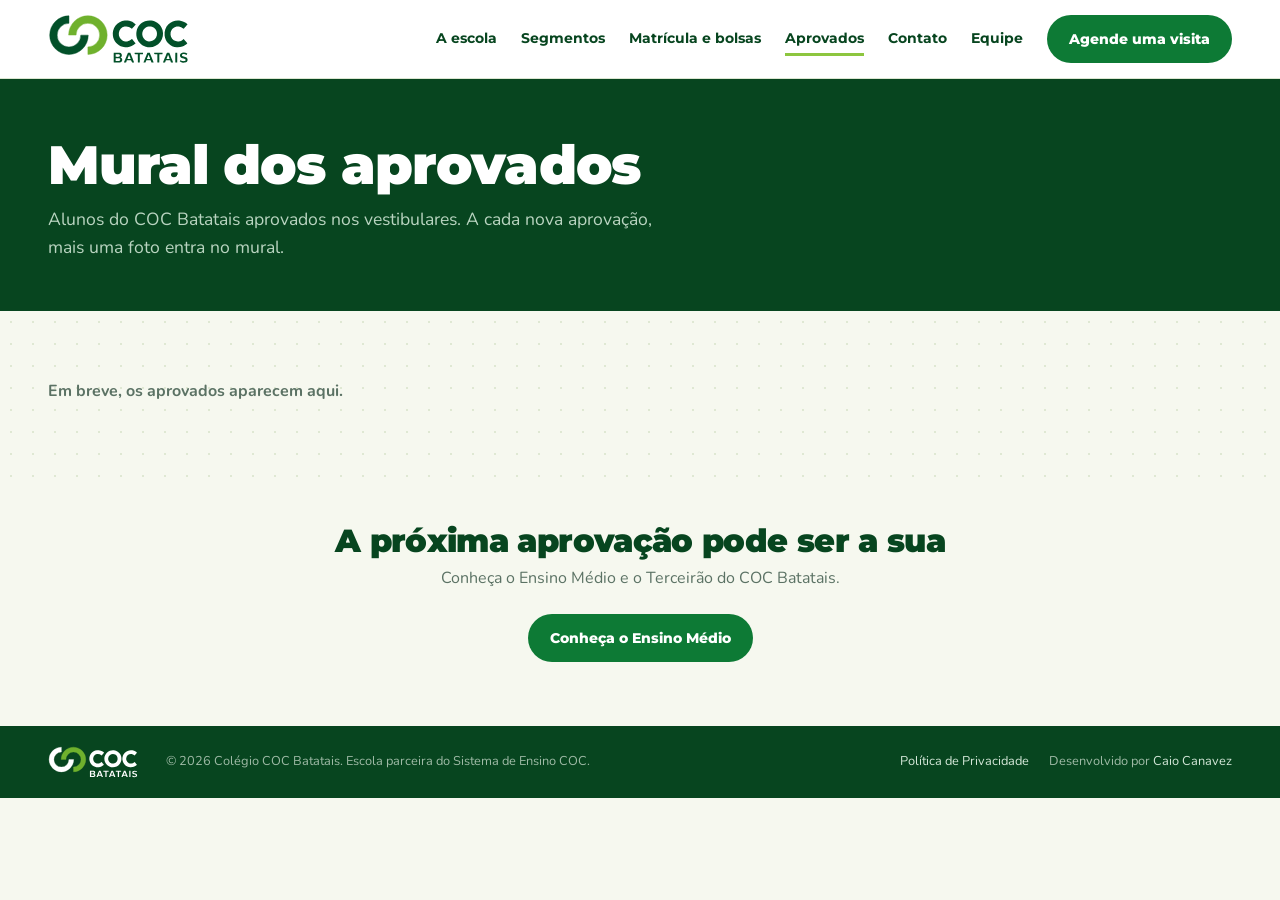
==== aprovados.html @ 55852835 "Cria o mural dos aprovados com painel de cadastro - aprovados.html: página do mural, com esteira inf" ====
<!doctype html>
<html lang="pt-BR">
<head>
  <meta charset="utf-8">
  <meta name="viewport" content="width=device-width,initial-scale=1">
  <title>Mural dos aprovados | Colégio COC Batatais</title>
  <meta name="description" content="Alunos do Colégio COC Batatais aprovados nos vestibulares: nome, curso e faculdade de cada aprovação.">
  <meta name="theme-color" content="#07451f">
  <!-- VERSÃO DE TESTE: remover a linha abaixo quando o site for para a hospedagem definitiva -->
  <meta name="robots" content="noindex, nofollow">
  <meta property="og:title" content="Mural dos aprovados | Colégio COC Batatais">
  <meta property="og:description" content="Alunos do COC Batatais aprovados nos vestibulares.">
  <meta property="og:type" content="website">
  <meta property="og:locale" content="pt_BR">
  <meta property="og:image" content="assets/og-image.jpg">
  <link rel="icon" type="image/svg+xml" href="assets/logo/simbolo-coc.svg">
  <link rel="preconnect" href="https://fonts.googleapis.com">
  <link rel="preconnect" href="https://fonts.gstatic.com" crossorigin>
  <link href="https://fonts.googleapis.com/css2?family=Caveat+Brush&family=Montserrat:wght@700;800;900&family=Nunito:wght@400;600;700;800&display=swap" rel="stylesheet">
  <link rel="stylesheet" href="assets/mural.css">
  <style>
    :root{--ink:#06331a;--deep:#07451f;--green:#0d7a35;--lime:#8dc63f;--neon:#c2f24b;--mint:#eaf5dc;--cream:#f6f8ef;--white:#fff;--muted:#5b7264;--line:#dbe6d1;--r:8px;--ease:cubic-bezier(.2,.7,.2,1)}
    *{box-sizing:border-box}html{scroll-behavior:smooth;scroll-padding-top:140px}body{margin:0;background:var(--cream);color:#1d3a2a;font:16px/1.6 Nunito,sans-serif}a{color:inherit;text-decoration:none}button{font:inherit}h1,h2,h3,p{margin-top:0}h1,h2,h3{font-family:Montserrat,sans-serif;font-weight:900;letter-spacing:-.02em;line-height:1.1;color:var(--deep)}.container{width:calc(100% - 40px);margin-inline:auto}@media(min-width:951px){.container{width:calc(100% - 96px)}}.skip{position:fixed;z-index:999;top:8px;left:8px;background:var(--neon);color:var(--ink);padding:10px 14px;border-radius:var(--r);transform:translateY(-150%)}.skip:focus{transform:none}:focus-visible{outline:3px solid var(--neon);outline-offset:3px}.sr{position:absolute;width:1px;height:1px;overflow:hidden;clip:rect(0 0 0 0);white-space:nowrap}
    .btn{display:inline-flex;align-items:center;justify-content:center;min-height:48px;padding:0 22px;border-radius:999px;font:800 14px Montserrat,sans-serif;transition:background-color .2s var(--ease)}.btn-green{background:var(--green);color:#fff}.btn-green:hover{background:var(--deep)}
    .todo{background:#fff1b8;color:#5a4300;border-radius:4px;padding:1px 6px;font-weight:700;-webkit-box-decoration-break:clone;box-decoration-break:clone}
    header{position:sticky;top:0;z-index:100;background:#fff;border-bottom:1px solid var(--line);transition:box-shadow .3s var(--ease)}header.scrolled{box-shadow:0 12px 30px -20px rgba(6,51,26,.55)}.nav{display:flex;align-items:center;justify-content:space-between;gap:24px;height:78px}.brand img{display:block;height:50px;width:auto}.navlinks{display:flex;align-items:center;gap:24px}.navlinks a:not(.btn){padding:6px 0;border-bottom:3px solid transparent;font:700 14px Montserrat,sans-serif;color:var(--deep)}.navlinks a:not(.btn):hover,.navlinks a[aria-current="page"]{border-color:var(--lime)}.menu-btn{display:none;width:48px;height:48px;border:0;border-radius:50%;background:var(--deep);color:#fff;cursor:pointer;place-items:center;align-content:center}.menu-btn span{display:block;width:20px;height:2px;border-radius:2px;background:currentColor;transition:transform .25s var(--ease)}.menu-btn span+span{margin-top:6px}
    footer{background:var(--deep);color:#9fbaa6;padding:20px 0;font-size:.8rem}.foot{display:flex;align-items:center;justify-content:space-between;gap:10px 28px;flex-wrap:wrap}footer .brand img{height:32px}.foot .copy{flex:1}.f-links{display:flex;flex-wrap:wrap;align-items:center;gap:6px 20px}.f-links a{color:#d4e7d8}.f-links a:hover{color:var(--neon)}
    @media(max-width:980px){.menu-btn{display:grid}.navlinks{position:absolute;top:100%;left:0;right:0;flex-direction:column;align-items:stretch;gap:0;padding:6px 20px 20px;background:#fff;border-bottom:1px solid var(--line);box-shadow:0 24px 40px -24px rgba(6,51,26,.5);opacity:0;visibility:hidden;transform:translateY(-6px);transition:opacity .2s var(--ease),transform .25s var(--ease),visibility 0s linear .25s}.menu-open .navlinks{opacity:1;visibility:visible;transform:none;transition:opacity .25s var(--ease),transform .3s var(--ease),visibility 0s}.navlinks a:not(.btn){padding:14px 0;border-bottom:1px solid var(--line);font-size:15px}.navlinks .btn{margin-top:14px}.menu-open .menu-btn span:first-child{transform:translateY(4px) rotate(45deg)}.menu-open .menu-btn span:last-child{transform:translateY(-4px) rotate(-45deg)}}
    .page-hero{background:var(--deep);color:#fff;padding:56px 0 50px}.page-hero h1{color:#fff;font-size:clamp(2.2rem,4.6vw,3.4rem);margin-bottom:10px}.page-hero p{margin:0;color:#b9d4c0;font-size:1.1rem;max-width:620px}.page-hero .count{display:inline-block;margin-top:18px;padding:6px 14px;border-radius:999px;background:var(--neon);color:var(--ink);font:800 14px Montserrat,sans-serif}.page-hero .count[hidden]{display:none}
    .wall-sec{padding:40px 0 30px;background:radial-gradient(circle,#dfe8d3 1px,transparent 1.5px) 0 0/22px 22px,var(--cream)}
    .wall-hint{margin:0;color:var(--muted);font-size:.9rem;font-weight:600;text-align:center}
    .cta{padding:44px 0 64px;text-align:center}.cta h2{font-size:clamp(1.5rem,2.6vw,2rem);margin-bottom:8px}.cta p{margin:0 auto 22px;color:var(--muted);max-width:560px}
    @media(max-width:620px){.container{width:calc(100% - 32px)}.nav{height:68px}.brand img{height:42px}.page-hero{padding:40px 0 36px}.foot{flex-direction:column;text-align:center}.foot .copy{flex:none}.f-links{justify-content:center}}
    @media(prefers-reduced-motion:reduce){html{scroll-behavior:auto}*{transition-duration:.01ms!important}}
    /* Transição entre páginas: o conteúdo some e o novo entra subindo de leve; o cabeçalho fica parado */
    @view-transition{navigation:auto}
    header{view-transition-name:site-header}
    ::view-transition-old(root){animation:vt-out .2s cubic-bezier(.4,0,1,1) both}
    ::view-transition-new(root){animation:vt-in .42s cubic-bezier(.2,.7,.2,1) both}
    @keyframes vt-out{to{opacity:0;transform:translateY(-10px)}}
    @keyframes vt-in{from{opacity:0;transform:translateY(18px)}}
    html.vt-fade body{animation:vt-in .42s cubic-bezier(.2,.7,.2,1) both}
    @media(prefers-reduced-motion:reduce){::view-transition-old(root),::view-transition-new(root),html.vt-fade body{animation:none}}
  </style>
</head>
<body>
  <a class="skip" href="#conteudo">Pular para o conteúdo</a>
  <header id="header"><div class="container nav"><a class="brand" href="index.html" aria-label="Colégio COC Batatais, página inicial"><img src="assets/logo/logo-coc-batatais.svg" alt="" width="1244" height="440"></a><nav class="navlinks" id="navlinks" aria-label="Navegação principal"><a href="index.html#escola">A escola</a><a href="index.html#segmentos">Segmentos</a><a href="index.html#bolsas">Matrícula e bolsas</a><a href="aprovados.html" aria-current="page">Aprovados</a><a href="index.html#contato">Contato</a><a href="colaboradores.html">Equipe</a><a class="btn btn-green" href="index.html#contato">Agende uma visita</a></nav><button class="menu-btn" aria-label="Abrir menu" aria-expanded="false" aria-controls="navlinks"><span></span><span></span></button></div></header>

  <main id="conteudo">
    <section class="page-hero"><div class="container"><h1>Mural dos aprovados</h1><p>Alunos do COC Batatais aprovados nos vestibulares. A cada nova aprovação, mais uma foto entra no mural.</p><span class="count" id="count" hidden></span></div></section>
    <section class="wall-sec" aria-label="Alunos aprovados">
      <div id="mural"></div>
      <p class="wall-hint container" id="hint" hidden>Passe o mouse ou toque no mural para pausar.</p>
    </section>
    <section class="cta container"><h2>A próxima aprovação pode ser a sua</h2><p>Conheça o Ensino Médio e o Terceirão do COC Batatais.</p><a class="btn btn-green" href="index.html#segmentos">Conheça o Ensino Médio</a></section>
  </main>

  <footer><div class="container foot"><a class="brand" href="index.html" aria-label="Colégio COC Batatais, página inicial"><img src="assets/logo/logo-coc-batatais-branco.svg" alt="" width="1244" height="440" loading="lazy" decoding="async"></a><span class="copy">© 2026 Colégio COC Batatais. Escola parceira do Sistema de Ensino COC.</span><nav class="f-links" aria-label="Rodapé"><a href="politica-de-privacidade.html">Política de Privacidade</a><span>Desenvolvido por <a href="https://www.instagram.com/canavezz/" target="_blank" rel="noopener noreferrer" aria-label="Instagram de Caio Canavez">Caio Canavez</a></span></nav></div></footer>

  <script src="assets/supabase-config.js"></script>
  <script src="assets/mural.js"></script>
  <script>
    const header=document.getElementById('header'),menuBtn=document.querySelector('.menu-btn');
    const setMenu=open=>{document.body.classList.toggle('menu-open',open);menuBtn.setAttribute('aria-expanded',open);menuBtn.setAttribute('aria-label',open?'Fechar menu':'Abrir menu')};
    menuBtn.addEventListener('click',()=>setMenu(!document.body.classList.contains('menu-open')));
    document.querySelectorAll('.navlinks a').forEach(a=>a.addEventListener('click',()=>setMenu(false)));
    addEventListener('keydown',e=>{if(e.key==='Escape')setMenu(false)});
    const onScroll=()=>header.classList.toggle('scrolled',scrollY>8);addEventListener('scroll',onScroll,{passive:true});onScroll();
    CocMural.mount(document.getElementById('mural'), {
      onEmpty: el => { el.innerHTML = '<p class="mq-empty container">Em breve, os aprovados aparecem aqui.</p>'; }
    }).then(rows => {
      if (!rows.length) return;
      const c = document.getElementById('count');
      c.textContent = rows.length === 1 ? '1 aprovação' : `${rows.length} aprovações`;
      c.hidden = false;
      document.getElementById('hint').hidden = false;
    });
  </script>
  <script>
    /* Navegadores sem transição entre páginas (ex.: Firefox): esmaece ao sair e ao entrar */
    if(!('CSSViewTransitionRule' in window)&&!matchMedia('(prefers-reduced-motion: reduce)').matches){
      document.documentElement.classList.add('vt-fade');
      document.addEventListener('click',e=>{const a=e.target.closest('a[href]');if(!a||a.target||e.defaultPrevented||e.button||e.ctrlKey||e.metaKey||e.shiftKey||e.altKey)return;const u=new URL(a.href,location.href);if(u.origin!==location.origin||u.pathname===location.pathname)return;e.preventDefault();document.body.style.transition='opacity .18s';document.body.style.opacity='0';setTimeout(()=>{location.href=u.href},180)});
      addEventListener('pageshow',e=>{if(e.persisted)document.body.style.opacity=''});
    }
  </script>
</body>
</html>
---- assets/mural.css ----
/* Mural dos aprovados: esteira infinita de polaroides (usada na home e em aprovados.html) */
.mq{--mq-card:clamp(200px,22vw,250px);position:relative;overflow:hidden;padding:34px 0 40px;-webkit-mask-image:linear-gradient(90deg,transparent,#000 6%,#000 94%,transparent);mask-image:linear-gradient(90deg,transparent,#000 6%,#000 94%,transparent)}
.mq-track{display:flex;width:max-content;animation:mq-roll var(--mq-dur,40s) linear infinite}
.mq-group{display:flex;gap:34px;padding-right:34px}
.mq:hover .mq-track,.mq:focus-within .mq-track,.mq.is-paused .mq-track{animation-play-state:paused}
@keyframes mq-roll{to{transform:translateX(-50%)}}

.mq-card{--tilt:-2.5deg;flex:none;width:var(--mq-card);background:#fff;padding:12px 12px 20px;border-radius:6px;box-shadow:0 24px 40px -24px rgba(6,51,26,.5);transform:rotate(var(--tilt));position:relative;transition:transform .3s cubic-bezier(.2,.7,.2,1)}
.mq-card:nth-child(3n+2){--tilt:2deg}
.mq-card:nth-child(3n){--tilt:-1deg}
.mq-card:hover{transform:rotate(0) translateY(-4px)}
.mq-card:before{content:"";position:absolute;top:-13px;left:50%;z-index:2;width:90px;height:26px;border-radius:3px;background:rgba(194,242,75,.78);transform:translateX(-50%) rotate(-3deg)}
.mq-photo{aspect-ratio:4/5;border-radius:3px;overflow:hidden;background:linear-gradient(150deg,#d9ecc6,#b7d99a)}
.mq-photo img{display:block;width:100%;height:100%;object-fit:cover;object-position:center 30%}
.mq-cap{padding:12px 2px 0;text-align:center}
.mq-name{display:block;font:400 1.7rem/1.05 "Caveat Brush",cursive;color:#0d7a35;overflow-wrap:anywhere}
.mq-pill{display:inline-block;margin:8px 0;padding:5px 12px;border-radius:12px;background:#8dc63f;color:#06331a;font:900 .95rem/1 Montserrat,sans-serif;text-transform:uppercase;transform:rotate(-2deg)}
.mq-course{display:block;font:800 .95rem/1.25 Montserrat,sans-serif;color:#07451f;text-transform:uppercase;overflow-wrap:anywhere}
.mq-inst{display:block;font-size:.88rem;font-weight:700;color:#5b7264;overflow-wrap:anywhere}

.mq-empty{padding:28px 0;color:#5b7264;font-weight:700}

/* Quem prefere menos movimento: lista parada, rolando para o lado com o dedo ou a roda do mouse */
@media(prefers-reduced-motion:reduce){
  .mq{overflow-x:auto;-webkit-mask-image:none;mask-image:none;scroll-snap-type:x mandatory}
  .mq-track{animation:none}
  .mq-group[aria-hidden="true"]{display:none}
  .mq-card{scroll-snap-align:start}
}
@media(max-width:620px){.mq{--mq-card:200px;padding:28px 0 32px}.mq-group{gap:24px;padding-right:24px}.mq-name{font-size:1.5rem}}
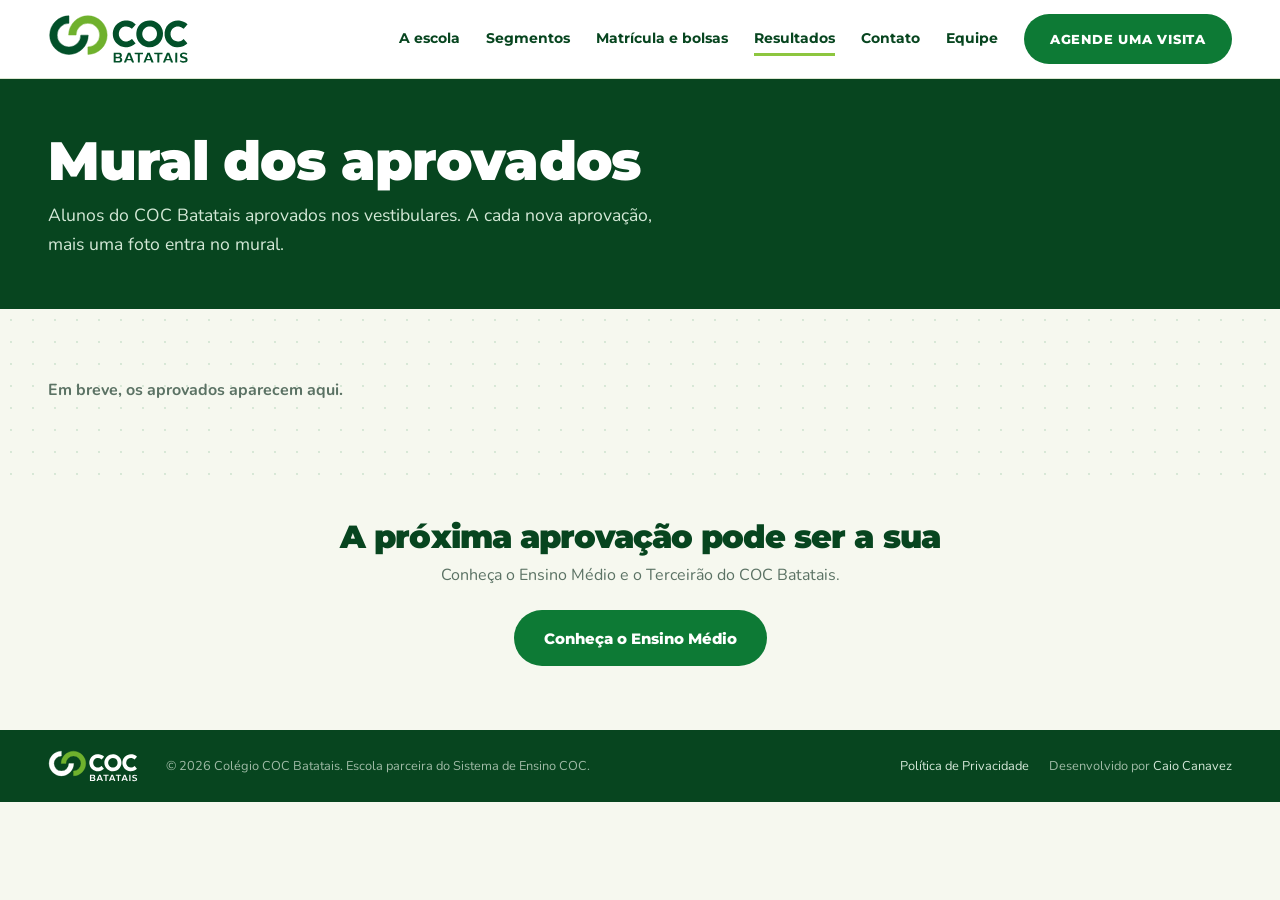
==== commit d901e77b: "Junta o mural dos aprovados com a folha de estilo única - index.html: mantém o site.css novo e reapl" ====
--- a/aprovados.html
+++ b/aprovados.html
@@ -1,5 +1,5 @@
 <!doctype html>
-<html lang="pt-BR">
+<html lang="pt-BR" class="mural-page">
 <head>
   <meta charset="utf-8">
   <meta name="viewport" content="width=device-width,initial-scale=1">
@@ -17,73 +17,37 @@
   <link rel="preconnect" href="https://fonts.googleapis.com">
   <link rel="preconnect" href="https://fonts.gstatic.com" crossorigin>
   <link href="https://fonts.googleapis.com/css2?family=Caveat+Brush&family=Montserrat:wght@700;800;900&family=Nunito:wght@400;600;700;800&display=swap" rel="stylesheet">
+  <link rel="stylesheet" href="assets/css/site.css">
   <link rel="stylesheet" href="assets/mural.css">
-  <style>
-    :root{--ink:#06331a;--deep:#07451f;--green:#0d7a35;--lime:#8dc63f;--neon:#c2f24b;--mint:#eaf5dc;--cream:#f6f8ef;--white:#fff;--muted:#5b7264;--line:#dbe6d1;--r:8px;--ease:cubic-bezier(.2,.7,.2,1)}
-    *{box-sizing:border-box}html{scroll-behavior:smooth;scroll-padding-top:140px}body{margin:0;background:var(--cream);color:#1d3a2a;font:16px/1.6 Nunito,sans-serif}a{color:inherit;text-decoration:none}button{font:inherit}h1,h2,h3,p{margin-top:0}h1,h2,h3{font-family:Montserrat,sans-serif;font-weight:900;letter-spacing:-.02em;line-height:1.1;color:var(--deep)}.container{width:calc(100% - 40px);margin-inline:auto}@media(min-width:951px){.container{width:calc(100% - 96px)}}.skip{position:fixed;z-index:999;top:8px;left:8px;background:var(--neon);color:var(--ink);padding:10px 14px;border-radius:var(--r);transform:translateY(-150%)}.skip:focus{transform:none}:focus-visible{outline:3px solid var(--neon);outline-offset:3px}.sr{position:absolute;width:1px;height:1px;overflow:hidden;clip:rect(0 0 0 0);white-space:nowrap}
-    .btn{display:inline-flex;align-items:center;justify-content:center;min-height:48px;padding:0 22px;border-radius:999px;font:800 14px Montserrat,sans-serif;transition:background-color .2s var(--ease)}.btn-green{background:var(--green);color:#fff}.btn-green:hover{background:var(--deep)}
-    .todo{background:#fff1b8;color:#5a4300;border-radius:4px;padding:1px 6px;font-weight:700;-webkit-box-decoration-break:clone;box-decoration-break:clone}
-    header{position:sticky;top:0;z-index:100;background:#fff;border-bottom:1px solid var(--line);transition:box-shadow .3s var(--ease)}header.scrolled{box-shadow:0 12px 30px -20px rgba(6,51,26,.55)}.nav{display:flex;align-items:center;justify-content:space-between;gap:24px;height:78px}.brand img{display:block;height:50px;width:auto}.navlinks{display:flex;align-items:center;gap:24px}.navlinks a:not(.btn){padding:6px 0;border-bottom:3px solid transparent;font:700 14px Montserrat,sans-serif;color:var(--deep)}.navlinks a:not(.btn):hover,.navlinks a[aria-current="page"]{border-color:var(--lime)}.menu-btn{display:none;width:48px;height:48px;border:0;border-radius:50%;background:var(--deep);color:#fff;cursor:pointer;place-items:center;align-content:center}.menu-btn span{display:block;width:20px;height:2px;border-radius:2px;background:currentColor;transition:transform .25s var(--ease)}.menu-btn span+span{margin-top:6px}
-    footer{background:var(--deep);color:#9fbaa6;padding:20px 0;font-size:.8rem}.foot{display:flex;align-items:center;justify-content:space-between;gap:10px 28px;flex-wrap:wrap}footer .brand img{height:32px}.foot .copy{flex:1}.f-links{display:flex;flex-wrap:wrap;align-items:center;gap:6px 20px}.f-links a{color:#d4e7d8}.f-links a:hover{color:var(--neon)}
-    @media(max-width:980px){.menu-btn{display:grid}.navlinks{position:absolute;top:100%;left:0;right:0;flex-direction:column;align-items:stretch;gap:0;padding:6px 20px 20px;background:#fff;border-bottom:1px solid var(--line);box-shadow:0 24px 40px -24px rgba(6,51,26,.5);opacity:0;visibility:hidden;transform:translateY(-6px);transition:opacity .2s var(--ease),transform .25s var(--ease),visibility 0s linear .25s}.menu-open .navlinks{opacity:1;visibility:visible;transform:none;transition:opacity .25s var(--ease),transform .3s var(--ease),visibility 0s}.navlinks a:not(.btn){padding:14px 0;border-bottom:1px solid var(--line);font-size:15px}.navlinks .btn{margin-top:14px}.menu-open .menu-btn span:first-child{transform:translateY(4px) rotate(45deg)}.menu-open .menu-btn span:last-child{transform:translateY(-4px) rotate(-45deg)}}
-    .page-hero{background:var(--deep);color:#fff;padding:56px 0 50px}.page-hero h1{color:#fff;font-size:clamp(2.2rem,4.6vw,3.4rem);margin-bottom:10px}.page-hero p{margin:0;color:#b9d4c0;font-size:1.1rem;max-width:620px}.page-hero .count{display:inline-block;margin-top:18px;padding:6px 14px;border-radius:999px;background:var(--neon);color:var(--ink);font:800 14px Montserrat,sans-serif}.page-hero .count[hidden]{display:none}
-    .wall-sec{padding:40px 0 30px;background:radial-gradient(circle,#dfe8d3 1px,transparent 1.5px) 0 0/22px 22px,var(--cream)}
-    .wall-hint{margin:0;color:var(--muted);font-size:.9rem;font-weight:600;text-align:center}
-    .cta{padding:44px 0 64px;text-align:center}.cta h2{font-size:clamp(1.5rem,2.6vw,2rem);margin-bottom:8px}.cta p{margin:0 auto 22px;color:var(--muted);max-width:560px}
-    @media(max-width:620px){.container{width:calc(100% - 32px)}.nav{height:68px}.brand img{height:42px}.page-hero{padding:40px 0 36px}.foot{flex-direction:column;text-align:center}.foot .copy{flex:none}.f-links{justify-content:center}}
-    @media(prefers-reduced-motion:reduce){html{scroll-behavior:auto}*{transition-duration:.01ms!important}}
-    /* Transição entre páginas: o conteúdo some e o novo entra subindo de leve; o cabeçalho fica parado */
-    @view-transition{navigation:auto}
-    header{view-transition-name:site-header}
-    ::view-transition-old(root){animation:vt-out .2s cubic-bezier(.4,0,1,1) both}
-    ::view-transition-new(root){animation:vt-in .42s cubic-bezier(.2,.7,.2,1) both}
-    @keyframes vt-out{to{opacity:0;transform:translateY(-10px)}}
-    @keyframes vt-in{from{opacity:0;transform:translateY(18px)}}
-    html.vt-fade body{animation:vt-in .42s cubic-bezier(.2,.7,.2,1) both}
-    @media(prefers-reduced-motion:reduce){::view-transition-old(root),::view-transition-new(root),html.vt-fade body{animation:none}}
-  </style>
 </head>
 <body>
   <a class="skip" href="#conteudo">Pular para o conteúdo</a>
-  <header id="header"><div class="container nav"><a class="brand" href="index.html" aria-label="Colégio COC Batatais, página inicial"><img src="assets/logo/logo-coc-batatais.svg" alt="" width="1244" height="440"></a><nav class="navlinks" id="navlinks" aria-label="Navegação principal"><a href="index.html#escola">A escola</a><a href="index.html#segmentos">Segmentos</a><a href="index.html#bolsas">Matrícula e bolsas</a><a href="aprovados.html" aria-current="page">Aprovados</a><a href="index.html#contato">Contato</a><a href="colaboradores.html">Equipe</a><a class="btn btn-green" href="index.html#contato">Agende uma visita</a></nav><button class="menu-btn" aria-label="Abrir menu" aria-expanded="false" aria-controls="navlinks"><span></span><span></span></button></div></header>
+  <header class="site-header"><div class="container nav"><a class="brand" href="index.html" aria-label="Colégio COC Batatais, página inicial"><img src="assets/logo/logo-coc-batatais.svg" alt="" width="1244" height="440"></a><nav class="navlinks" id="navlinks" aria-label="Navegação principal"><a href="index.html#escola">A escola</a><a href="index.html#segmentos">Segmentos</a><a href="index.html#bolsas">Matrícula e bolsas</a><a href="aprovados.html" aria-current="page">Resultados</a><a href="index.html#contato">Contato</a><a href="colaboradores.html">Equipe</a><a class="btn btn-green btn-caps" href="index.html#contato">Agende uma visita</a></nav><button class="menu-btn" aria-label="Abrir menu" aria-expanded="false" aria-controls="navlinks"><span></span><span></span></button></div></header>
 
   <main id="conteudo">
-    <section class="page-hero"><div class="container"><h1>Mural dos aprovados</h1><p>Alunos do COC Batatais aprovados nos vestibulares. A cada nova aprovação, mais uma foto entra no mural.</p><span class="count" id="count" hidden></span></div></section>
-    <section class="wall-sec" aria-label="Alunos aprovados">
+    <section class="page-hero page-hero-mural"><div class="container"><h1>Mural dos aprovados</h1><p>Alunos do COC Batatais aprovados nos vestibulares. A cada nova aprovação, mais uma foto entra no mural.</p><span class="mural-count" id="count" hidden></span></div></section>
+    <section class="mural-wall" aria-label="Alunos aprovados">
       <div id="mural"></div>
-      <p class="wall-hint container" id="hint" hidden>Passe o mouse ou toque no mural para pausar.</p>
+      <p class="mural-hint container" id="hint" hidden>Passe o mouse ou toque no mural para pausar.</p>
     </section>
-    <section class="cta container"><h2>A próxima aprovação pode ser a sua</h2><p>Conheça o Ensino Médio e o Terceirão do COC Batatais.</p><a class="btn btn-green" href="index.html#segmentos">Conheça o Ensino Médio</a></section>
+    <section class="mural-cta container"><h2>A próxima aprovação pode ser a sua</h2><p>Conheça o Ensino Médio e o Terceirão do COC Batatais.</p><a class="btn btn-green" href="index.html#segmentos">Conheça o Ensino Médio</a></section>
   </main>
 
-  <footer><div class="container foot"><a class="brand" href="index.html" aria-label="Colégio COC Batatais, página inicial"><img src="assets/logo/logo-coc-batatais-branco.svg" alt="" width="1244" height="440" loading="lazy" decoding="async"></a><span class="copy">© 2026 Colégio COC Batatais. Escola parceira do Sistema de Ensino COC.</span><nav class="f-links" aria-label="Rodapé"><a href="politica-de-privacidade.html">Política de Privacidade</a><span>Desenvolvido por <a href="https://www.instagram.com/canavezz/" target="_blank" rel="noopener noreferrer" aria-label="Instagram de Caio Canavez">Caio Canavez</a></span></nav></div></footer>
+  <footer class="site-footer"><div class="container foot"><a class="brand" href="index.html" aria-label="Colégio COC Batatais, página inicial"><img src="assets/logo/logo-coc-batatais-branco.svg" alt="" width="1244" height="440" loading="lazy" decoding="async"></a><span class="copy">© 2026 Colégio COC Batatais. Escola parceira do Sistema de Ensino COC.</span><nav class="f-links" aria-label="Rodapé"><a href="politica-de-privacidade.html">Política de Privacidade</a><span>Desenvolvido por <a href="https://www.instagram.com/canavezz/" target="_blank" rel="noopener noreferrer" aria-label="Instagram de Caio Canavez">Caio Canavez</a></span></nav></div></footer>
 
   <script src="assets/supabase-config.js"></script>
   <script src="assets/mural.js"></script>
   <script>
-    const header=document.getElementById('header'),menuBtn=document.querySelector('.menu-btn');
-    const setMenu=open=>{document.body.classList.toggle('menu-open',open);menuBtn.setAttribute('aria-expanded',open);menuBtn.setAttribute('aria-label',open?'Fechar menu':'Abrir menu')};
-    menuBtn.addEventListener('click',()=>setMenu(!document.body.classList.contains('menu-open')));
-    document.querySelectorAll('.navlinks a').forEach(a=>a.addEventListener('click',()=>setMenu(false)));
-    addEventListener('keydown',e=>{if(e.key==='Escape')setMenu(false)});
-    const onScroll=()=>header.classList.toggle('scrolled',scrollY>8);addEventListener('scroll',onScroll,{passive:true});onScroll();
     CocMural.mount(document.getElementById('mural'), {
       onEmpty: el => { el.innerHTML = '<p class="mq-empty container">Em breve, os aprovados aparecem aqui.</p>'; }
     }).then(rows => {
       if (!rows.length) return;
-      const c = document.getElementById('count');
-      c.textContent = rows.length === 1 ? '1 aprovação' : `${rows.length} aprovações`;
-      c.hidden = false;
+      const count = document.getElementById('count');
+      count.textContent = rows.length === 1 ? '1 aprovação' : `${rows.length} aprovações`;
+      count.hidden = false;
       document.getElementById('hint').hidden = false;
     });
   </script>
-  <script>
-    /* Navegadores sem transição entre páginas (ex.: Firefox): esmaece ao sair e ao entrar */
-    if(!('CSSViewTransitionRule' in window)&&!matchMedia('(prefers-reduced-motion: reduce)').matches){
-      document.documentElement.classList.add('vt-fade');
-      document.addEventListener('click',e=>{const a=e.target.closest('a[href]');if(!a||a.target||e.defaultPrevented||e.button||e.ctrlKey||e.metaKey||e.shiftKey||e.altKey)return;const u=new URL(a.href,location.href);if(u.origin!==location.origin||u.pathname===location.pathname)return;e.preventDefault();document.body.style.transition='opacity .18s';document.body.style.opacity='0';setTimeout(()=>{location.href=u.href},180)});
-      addEventListener('pageshow',e=>{if(e.persisted)document.body.style.opacity=''});
-    }
-  </script>
+  <script src="assets/js/site.js" defer></script>
 </body>
 </html>
--- a/assets/css/site.css
+++ b/assets/css/site.css
@@ -0,0 +1,2148 @@
+/* ==========================================================================
+   Colégio COC Batatais — folha de estilo única do site
+
+   Índice
+     1. Tokens (cores, fontes, medidas)
+     2. Base
+     3. Layout (container, seções)
+     4. Peças reutilizadas (botões, fotos, marcações, animação de entrada)
+     5. Cabeçalho e menu
+     6. Rodapé
+     7. Página inicial
+     8. Página inicial no computador: uma seção por tela
+     9. Página Nossa equipe
+    10. Página Política de Privacidade
+    11. Página Mural dos aprovados
+    12. Painel dos aprovados (cadastro)
+    13. Transição entre páginas e movimento reduzido
+
+   Pontos de quebra
+     até 980px  -> tablet e celular: menu recolhido, uma coluna
+     até 620px  -> celular
+   ========================================================================== */
+
+
+/* 1. Tokens
+   ========================================================================== */
+
+:root {
+  /* Verdes da marca, do mais escuro ao mais claro */
+  --ink: #06331a;
+  --deep: #07451f;
+  --green: #0d7a35;
+  --lime-ink: #3d8a1a;
+  --lime: #8dc63f;
+  --neon: #c2f24b;
+  --mint: #eaf5dc;
+  --cream: #f6f8ef;
+  --white: #fff;
+
+  /* Texto */
+  --text: #1d3a2a;
+  --text-strong: #304a3a;
+  --text-soft: #46604f;
+  --muted: #5b7264;
+  --on-green: #d3e8d6;   /* texto corrido sobre fundo verde */
+  --on-lime: #173d22;    /* texto corrido sobre fundo lima */
+
+  --line: #dbe6d1;
+  --line-on-green: rgba(255, 255, 255, .22);
+  --line-on-lime: rgba(6, 51, 26, .22);
+
+  /* Marcação amarela das informações que a escola ainda precisa confirmar */
+  --todo-bg: #fff1b8;
+  --todo-text: #5a4300;
+
+  --font-title: Montserrat, sans-serif;
+  --font-body: Nunito, sans-serif;
+  --font-script: "Caveat Brush", cursive;
+
+  --radius: 14px;
+  --radius-sm: 8px;
+  --radius-pill: 999px;
+
+  --gutter: 48px;                              /* margem lateral da página */
+  --nav-h: 78px;
+  --header-h: calc(var(--nav-h) + 1px);        /* altura do menu + a linha de baixo */
+  --screen: calc(100svh - var(--header-h));    /* uma tela, descontado o cabeçalho */
+
+  --shadow-header: 0 12px 30px -20px rgba(6, 51, 26, .55);
+  --ease: cubic-bezier(.2, .7, .2, 1);
+}
+
+@media (max-width: 980px) {
+  :root { --gutter: 20px; }
+}
+
+@media (max-width: 620px) {
+  :root { --gutter: 16px; --nav-h: 68px; }
+}
+
+
+/* 2. Base
+   ========================================================================== */
+
+*,
+*::before,
+*::after { box-sizing: border-box; }
+
+html {
+  scroll-behavior: smooth;
+  scroll-padding-top: calc(var(--header-h) + 12px);
+  overflow-x: clip;
+}
+
+body {
+  margin: 0;
+  background: var(--cream);
+  color: var(--text);
+  font: 16px/1.65 var(--font-body);
+}
+
+h1, h2, h3, p { margin-top: 0; }
+
+h1, h2, h3 {
+  font-family: var(--font-title);
+  font-weight: 900;
+  line-height: 1.02;
+  letter-spacing: -.03em;
+  color: var(--deep);
+}
+
+h1, h2 { text-wrap: balance; }
+
+h2 {
+  font-size: clamp(2.2rem, 4.6vw, 4rem);
+  margin-bottom: 18px;
+}
+
+a { color: inherit; text-decoration: none; }
+button { font: inherit; }
+img { max-width: 100%; }
+
+:focus-visible {
+  outline: 3px solid var(--neon);
+  outline-offset: 3px;
+}
+
+[aria-disabled="true"] {
+  opacity: .5;
+  cursor: not-allowed;
+}
+
+/* Só para leitores de tela */
+.sr {
+  position: absolute;
+  width: 1px;
+  height: 1px;
+  overflow: hidden;
+  clip: rect(0 0 0 0);
+  white-space: nowrap;
+}
+
+.skip {
+  position: fixed;
+  z-index: 999;
+  top: 8px;
+  left: 8px;
+  padding: 10px 14px;
+  border-radius: var(--radius-sm);
+  background: var(--neon);
+  color: var(--ink);
+  transform: translateY(-150%);
+}
+
+.skip:focus { transform: none; }
+
+
+/* 3. Layout
+   ========================================================================== */
+
+.container {
+  width: calc(100% - 2 * var(--gutter));
+  margin-inline: auto;
+}
+
+main > section,
+.site-footer {
+  position: relative;
+  overflow-x: clip;
+}
+
+.section { padding: 120px 0; }
+
+.lead {
+  max-width: 640px;
+  font-size: 1.08rem;
+  color: var(--muted);
+}
+
+@media (max-width: 620px) {
+  .section { padding: 84px 0; }
+}
+
+
+/* 4. Peças reutilizadas
+   ========================================================================== */
+
+/* Botões ---------------------------------------------------------------- */
+
+.btn {
+  display: inline-flex;
+  align-items: center;
+  justify-content: center;
+  gap: 12px;
+  min-height: 56px;
+  padding: 0 28px;
+  border: 2px solid transparent;
+  border-radius: var(--radius-pill);
+  font: 800 15px var(--font-title);
+  cursor: pointer;
+  transition: background-color .2s var(--ease), color .2s var(--ease), border-color .2s var(--ease);
+}
+
+.btn:active { transform: scale(.98); }
+
+.btn-lime { background: var(--lime); color: var(--ink); }
+.btn-lime:hover { background: var(--neon); }
+
+.btn-green { background: var(--green); color: var(--white); }
+.btn-green:hover { background: var(--deep); }
+
+.btn-deep { background: var(--deep); color: var(--white); }
+.btn-deep:hover { background: var(--ink); }
+
+.btn-ghost { border-color: rgba(255, 255, 255, .4); color: var(--white); }
+.btn-ghost:hover { border-color: var(--neon); color: var(--neon); }
+
+/* Usa a cor do segmento (--accent vem do painel) */
+.btn-accent { background: var(--accent); color: var(--white); }
+.btn-accent:hover { filter: brightness(.92); }
+
+/* Botões do menu e do topo: caixa alta, como na primeira versão do site */
+.btn-caps {
+  font-size: 13px;
+  letter-spacing: .06em;
+  text-transform: uppercase;
+}
+
+@media (max-width: 620px) {
+  .btn { width: 100%; }
+}
+
+/* Link sublinhado dentro de texto ---------------------------------------- */
+
+.link {
+  font-weight: 800;
+  color: var(--green);
+  text-decoration: underline;
+  text-underline-offset: 3px;
+}
+
+/* Fotos ------------------------------------------------------------------
+   .media-shell guarda o lugar da foto. Enquanto o arquivo não existe,
+   mostra uma moldura tracejada com o nome do arquivo esperado (data-label). */
+
+.media-shell {
+  position: relative;
+  overflow: hidden;
+  background: linear-gradient(150deg, #d9ecc6, #b7d99a);
+}
+
+.media-shell img {
+  display: block;
+  width: 100%;
+  height: 100%;
+  object-fit: cover;
+  object-position: center top;
+  opacity: 0;
+  transition: opacity .5s var(--ease);
+}
+
+.media-shell.is-loaded img { opacity: 1; }
+.media-shell.is-empty img { display: none; }
+
+.media-shell.is-empty::before {
+  content: attr(data-label);
+  position: absolute;
+  inset: 14px;
+  display: grid;
+  place-items: center;
+  padding: 24px;
+  border: 2px dashed rgba(7, 69, 31, .28);
+  border-radius: inherit;
+  text-align: center;
+  white-space: pre-line;
+  color: rgba(7, 69, 31, .6);
+  font: 800 11px/1.5 var(--font-title);
+  letter-spacing: .14em;
+  text-transform: uppercase;
+}
+
+/* Foto que preenche todo o bloco em que está */
+.photo-fill {
+  position: relative;
+  overflow: hidden;
+  border-radius: var(--radius);
+}
+
+.photo-fill > .media-shell {
+  position: absolute;
+  inset: 0;
+}
+
+/* Informação pendente ------------------------------------------------------ */
+
+.todo {
+  padding: 1px 6px;
+  border-radius: 5px;
+  background: var(--todo-bg);
+  color: var(--todo-text);
+  font-weight: 700;
+  -webkit-box-decoration-break: clone;
+  box-decoration-break: clone;
+}
+
+/* Risco decorativo (ícone "spark") ------------------------------------------ */
+
+.spark {
+  display: inline-block;
+  width: 42px;
+  color: var(--lime);
+}
+
+.spark svg {
+  display: block;
+  width: 100%;
+  height: auto;
+}
+
+/* Entrada dos blocos ao rolar ---------------------------------------------- */
+
+.reveal {
+  opacity: 0;
+  transform: translateY(18px) scale(.94) rotate(-1deg);
+  transition:
+    opacity .6s var(--ease) var(--reveal-delay, 0ms),
+    transform .6s var(--ease) var(--reveal-delay, 0ms);
+}
+
+.reveal.visible {
+  opacity: 1;
+  transform: none;
+}
+
+
+/* 5. Cabeçalho e menu
+   ========================================================================== */
+
+.site-header {
+  position: sticky;
+  top: 0;
+  z-index: 100;
+  background: var(--white);
+  border-bottom: 1px solid var(--line);
+  transition: background-color .3s var(--ease), border-color .3s var(--ease), box-shadow .3s var(--ease);
+}
+
+.site-header.scrolled { box-shadow: var(--shadow-header); }
+
+.nav {
+  display: flex;
+  align-items: center;
+  justify-content: space-between;
+  gap: 24px;
+  height: var(--nav-h);
+}
+
+.brand {
+  display: inline-flex;
+  align-items: center;
+}
+
+.brand img {
+  display: block;
+  width: auto;
+  height: 50px;
+}
+
+.brand .logo-white { display: none; }
+
+.navlinks {
+  display: flex;
+  align-items: center;
+  gap: 26px;
+}
+
+.navlinks a:not(.btn) {
+  padding: 6px 0;
+  border-bottom: 3px solid transparent;
+  font: 700 14px var(--font-title);
+  color: var(--deep);
+  transition: border-color .2s var(--ease), color .2s var(--ease);
+}
+
+.navlinks a:not(.btn):hover,
+.navlinks a.active,
+.navlinks a[aria-current="page"] { border-color: var(--lime); }
+
+.navlinks .btn {
+  min-height: 50px;
+  padding: 0 24px;
+}
+
+.menu-btn {
+  display: none;
+  place-items: center;
+  align-content: center;
+  width: 48px;
+  height: 48px;
+  border: 0;
+  border-radius: 50%;
+  background: var(--deep);
+  color: var(--white);
+  cursor: pointer;
+}
+
+.menu-btn span {
+  display: block;
+  width: 20px;
+  height: 2px;
+  border-radius: 2px;
+  background: currentColor;
+  transition: transform .25s var(--ease);
+}
+
+.menu-btn span + span { margin-top: 6px; }
+
+/* Página inicial: o cabeçalho fica transparente sobre o topo verde e
+   vira o cabeçalho branco quando a página rola ou o menu abre. */
+
+.header-overlay .site-header { position: fixed; inset: 0 0 auto; }
+
+.header-overlay .site-header:not(.scrolled) {
+  background: transparent;
+  border-bottom-color: transparent;
+}
+
+.header-overlay .site-header:not(.scrolled) .logo-white { display: block; }
+.header-overlay .site-header:not(.scrolled) .logo-color { display: none; }
+
+@media (min-width: 981px) {
+  .header-overlay .site-header:not(.scrolled) .navlinks a:not(.btn) { color: #d4e7d8; }
+
+  .header-overlay .site-header:not(.scrolled) .navlinks a:not(.btn):hover,
+  .header-overlay .site-header:not(.scrolled) .navlinks a.active {
+    border-color: var(--neon);
+    color: var(--white);
+  }
+
+  .header-overlay .site-header:not(.scrolled) .navlinks .btn { background: var(--lime); color: var(--ink); }
+  .header-overlay .site-header:not(.scrolled) .navlinks .btn:hover { background: var(--neon); }
+}
+
+@media (max-width: 1100px) {
+  .navlinks { gap: 18px; }
+}
+
+/* Menu recolhido */
+@media (max-width: 980px) {
+  .menu-btn { display: grid; }
+
+  .navlinks {
+    position: absolute;
+    top: 100%;
+    left: 0;
+    right: 0;
+    flex-direction: column;
+    align-items: stretch;
+    gap: 0;
+    padding: 6px var(--gutter) 20px;
+    border-bottom: 1px solid var(--line);
+    background: var(--white);
+    box-shadow: 0 24px 40px -24px rgba(6, 51, 26, .5);
+    opacity: 0;
+    visibility: hidden;
+    transform: translateY(-6px);
+    transition: opacity .2s var(--ease), transform .25s var(--ease), visibility 0s linear .25s;
+  }
+
+  .menu-open .navlinks {
+    opacity: 1;
+    visibility: visible;
+    transform: none;
+    transition: opacity .25s var(--ease), transform .3s var(--ease), visibility 0s;
+  }
+
+  .navlinks a:not(.btn) {
+    padding: 14px 0;
+    border-bottom: 1px solid var(--line);
+    font-size: 15px;
+  }
+
+  .navlinks a:not(.btn):hover,
+  .navlinks a.active,
+  .navlinks a[aria-current="page"] {
+    border-color: var(--line);
+    color: var(--lime-ink);
+  }
+
+  .navlinks .btn { margin-top: 14px; }
+
+  .menu-open .menu-btn span:first-child { transform: translateY(4px) rotate(45deg); }
+  .menu-open .menu-btn span:last-child { transform: translateY(-4px) rotate(-45deg); }
+
+  /* Com o menu aberto, o cabeçalho da página inicial também fica branco */
+  .header-overlay.menu-open .site-header:not(.scrolled) {
+    background: var(--white);
+    border-bottom-color: var(--line);
+  }
+
+  .header-overlay.menu-open .site-header:not(.scrolled) .logo-white { display: none; }
+  .header-overlay.menu-open .site-header:not(.scrolled) .logo-color { display: block; }
+}
+
+@media (max-width: 620px) {
+  .brand img { height: 42px; }
+
+  /* Contorno claro para o botão do menu não sumir sobre o verde */
+  .header-overlay .menu-btn { box-shadow: 0 0 0 1px rgba(255, 255, 255, .25); }
+}
+
+
+/* 6. Rodapé
+   ========================================================================== */
+
+.site-footer {
+  padding: 20px 0;
+  background: var(--deep);
+  color: #9fbaa6;
+  font-size: .8rem;
+}
+
+.foot {
+  display: flex;
+  flex-wrap: wrap;
+  align-items: center;
+  justify-content: space-between;
+  gap: 10px 28px;
+}
+
+.site-footer .brand img { height: 32px; }
+
+.foot .copy { flex: 1; }
+
+.f-links {
+  display: flex;
+  flex-wrap: wrap;
+  align-items: center;
+  gap: 6px 20px;
+}
+
+.f-links a {
+  color: #d4e7d8;
+  transition: color .2s;
+}
+
+.f-links a:hover { color: var(--neon); }
+
+@media (max-width: 620px) {
+  .foot {
+    flex-direction: column;
+    text-align: center;
+  }
+
+  .foot .copy { flex: none; }
+  .f-links { justify-content: center; }
+}
+
+
+/* 7. Página inicial
+   ========================================================================== */
+
+/* 7.1 Topo --------------------------------------------------------------- */
+
+.hero {
+  display: flex;
+  align-items: center;
+  min-height: 100svh;
+  padding: 130px 0 90px;
+  overflow: hidden;
+  background: radial-gradient(120% 90% at 85% 15%, #19a646 0, var(--green) 40%, #064522 100%);
+  color: var(--white);
+}
+
+/* Arco e mancha de fundo */
+.hero::before {
+  content: "";
+  position: absolute;
+  left: -20vw;
+  bottom: -34vw;
+  width: 64vw;
+  aspect-ratio: 1;
+  border: 7vw solid rgba(255, 255, 255, .045);
+  border-right-color: transparent;
+  border-radius: 50%;
+  transform: rotate(40deg);
+}
+
+.hero::after {
+  content: "";
+  position: absolute;
+  right: -12vw;
+  top: -14vw;
+  width: 42vw;
+  aspect-ratio: 1;
+  border-radius: 42% 58% 63% 37% / 41% 44% 56% 59%;
+  background: rgba(194, 242, 75, .07);
+}
+
+.hero-grid {
+  position: relative;
+  z-index: 1;
+  display: grid;
+  grid-template-columns: 1fr 1fr;
+  gap: 50px;
+  align-items: center;
+}
+
+.hero-tag {
+  display: inline-flex;
+  align-items: center;
+  margin-bottom: 22px;
+  padding: 7px 15px;
+  border-radius: var(--radius-pill);
+  background: rgba(255, 255, 255, .1);
+  box-shadow: inset 0 0 0 1px rgba(194, 242, 75, .3);
+  color: var(--neon);
+  font: 800 11px/1.3 var(--font-title);
+  letter-spacing: .14em;
+  text-transform: uppercase;
+}
+
+.hero-script {
+  display: block;
+  width: fit-content;
+  margin: 4px 0 10px;
+  color: var(--neon);
+  font: 400 clamp(2rem, 3.2vw, 3rem)/1 var(--font-script);
+  transform: rotate(-4deg);
+}
+
+.hero h1 {
+  margin: 0 0 28px;
+  color: var(--white);
+  font-size: clamp(3.1rem, 6.4vw, 6.4rem);
+  line-height: .92;
+  text-transform: uppercase;
+}
+
+.hero h1 em {
+  color: var(--neon);
+  font-style: normal;
+}
+
+.hero-intro {
+  max-width: 580px;
+  color: var(--on-green);
+  font-size: 1.08rem;
+}
+
+.hero-chips {
+  display: flex;
+  flex-wrap: wrap;
+  gap: 8px;
+  margin: 26px 0 0;
+  padding: 0;
+  list-style: none;
+}
+
+.hero-chips li {
+  padding: 6px 14px;
+  border: 1px solid rgba(255, 255, 255, .25);
+  border-radius: var(--radius-pill);
+  color: #e3f1e5;
+  font: 700 12px var(--font-title);
+}
+
+.hero-actions {
+  display: flex;
+  flex-wrap: wrap;
+  gap: 14px;
+  margin-top: 34px;
+}
+
+/* Foto redonda com os arcos, o selo e o recado */
+.hero-art {
+  position: relative;
+  justify-self: end;
+  width: 100%;
+  max-width: 640px;
+  aspect-ratio: 1;
+}
+
+.hero-ring {
+  position: absolute;
+  inset: 0;
+  width: 100%;
+  height: 100%;
+  overflow: visible;
+}
+
+.hero-ring circle {
+  fill: none;
+  stroke-linecap: round;
+}
+
+.hero-photo {
+  position: absolute;
+  inset: 6%;
+  border-radius: 50%;
+  background: linear-gradient(150deg, #2bb456, #0a5d2a);
+  box-shadow: 0 30px 60px -30px rgba(0, 0, 0, .55);
+}
+
+.hero-photo.is-empty::before {
+  border-color: rgba(255, 255, 255, .3);
+  color: rgba(255, 255, 255, .7);
+}
+
+.hero-seal {
+  position: absolute;
+  right: -2%;
+  bottom: 4%;
+  z-index: 3;
+  display: grid;
+  place-content: center;
+  width: clamp(118px, 13vw, 152px);
+  aspect-ratio: 1;
+  border-radius: 50%;
+  background: var(--neon);
+  box-shadow: 0 14px 30px -14px rgba(0, 0, 0, .5);
+  color: var(--ink);
+  text-align: center;
+  transform: rotate(10deg);
+}
+
+.hero-seal small {
+  font: 800 11px var(--font-title);
+  letter-spacing: .14em;
+  text-transform: uppercase;
+}
+
+.hero-seal b {
+  font: 900 clamp(2rem, 3vw, 2.6rem)/.95 var(--font-title);
+  letter-spacing: -.04em;
+}
+
+.hero-note {
+  position: absolute;
+  left: -4%;
+  bottom: 6%;
+  z-index: 3;
+  max-width: 240px;
+  padding: 14px 20px;
+  border-radius: 20px;
+  background: var(--white);
+  box-shadow: 0 18px 40px -20px rgba(0, 0, 0, .5);
+  color: var(--deep);
+  font: 400 1.45rem/1.05 var(--font-script);
+  transform: rotate(-4deg);
+}
+
+.hero-note .spark {
+  position: absolute;
+  right: -30px;
+  top: -24px;
+  width: 38px;
+  color: var(--neon);
+}
+
+.scrollcue {
+  position: absolute;
+  left: 50%;
+  bottom: 28px;
+  z-index: 1;
+  display: flex;
+  align-items: center;
+  gap: 10px;
+  color: #a9cdb2;
+  font: 800 10px var(--font-title);
+  letter-spacing: .22em;
+  text-transform: uppercase;
+  transform: translateX(-50%);
+}
+
+.scrollcue::before {
+  content: "";
+  width: 34px;
+  height: 3px;
+  border-radius: 3px;
+  background: var(--neon);
+}
+
+/* Telas largas e baixas (notebook): encolhe o título para os botões caberem */
+@media (min-width: 981px) and (max-height: 800px) {
+  .hero { padding: 110px 0 70px; }
+  .hero h1 { margin-bottom: 18px; font-size: clamp(2.8rem, 9.5vh, 5rem); }
+  .hero-script { font-size: clamp(1.7rem, 5vh, 2.4rem); }
+  .hero-tag { margin-bottom: 12px; }
+  .hero-chips { margin-top: 16px; }
+  .hero-actions { margin-top: 22px; }
+  .hero-art { max-width: min(540px, 72vh); }
+}
+
+@media (max-width: 980px) {
+  .hero { padding: 120px 0 80px; }
+  .hero-grid { grid-template-columns: 1fr; }
+  .hero-art { justify-self: center; max-width: 500px; }
+}
+
+@media (max-width: 620px) {
+  .hero h1 { font-size: clamp(2.6rem, 12vw, 3.6rem); }
+  .hero-actions { display: grid; }
+  .hero-art { max-width: 380px; }
+  .hero-note { left: 0; max-width: 200px; font-size: 1.2rem; }
+  .scrollcue { display: none; }
+}
+
+/* 7.2 Blocos de duas colunas: foto de um lado, texto do outro -------------- */
+
+/* Cada seção ajusta as colunas e os espaços por estas três variáveis */
+.split {
+  display: grid;
+  grid-template-columns: var(--split-cols, 1fr 1fr);
+  gap: var(--split-gap, 56px);
+  align-items: center;
+}
+
+@media (max-width: 980px) {
+  .split {
+    grid-template-columns: 1fr;
+    gap: var(--split-gap-stacked, 32px);
+  }
+}
+
+/* 7.3 O COC em Batatais ------------------------------------------------- */
+
+.about .split { --split-cols: 1.15fr .85fr; }
+
+.about-photo { height: clamp(360px, 62vh, 620px); }
+
+.about-copy p { font-size: 1.1rem; }
+
+.about-copy strong {
+  color: var(--deep);
+  font-weight: 800;
+}
+
+.about-quote {
+  margin: 26px 0 0;
+  padding-top: 20px;
+  border-top: 1px solid var(--line);
+}
+
+.about-quote p {
+  margin-bottom: 6px;
+  color: var(--deep);
+  font-size: 1.15rem;
+  font-style: italic;
+}
+
+.about-quote cite {
+  color: var(--muted);
+  font-size: .92rem;
+  font-style: normal;
+  font-weight: 700;
+}
+
+@media (max-width: 980px) {
+  .about-photo { height: 320px; }
+}
+
+/* 7.4 Segmentos ----------------------------------------------------------
+   Cada aba e cada painel recebem a cor do segmento em --accent (e o fundo
+   claro em --soft) direto do HTML gerado pelo script da página. */
+
+.segments { background: var(--white); }
+
+.seg-tabs {
+  display: flex;
+  flex-wrap: wrap;
+  gap: 10px;
+  margin: 44px 0 30px;
+}
+
+.seg-tab {
+  --accent: var(--green);
+  display: flex;
+  align-items: center;
+  gap: 12px;
+  padding: 8px 22px 8px 8px;
+  border: 2px solid var(--line);
+  border-radius: var(--radius-pill);
+  background: var(--white);
+  color: var(--deep);
+  text-align: left;
+  cursor: pointer;
+  transition: background-color .25s var(--ease), border-color .25s var(--ease), color .25s var(--ease);
+}
+
+.seg-tab:hover { border-color: var(--accent); }
+
+.seg-tab .ti {
+  flex: none;
+  display: grid;
+  place-items: center;
+  width: 42px;
+  height: 42px;
+  border-radius: 50%;
+  background: var(--mint);
+  color: var(--accent);
+  transition: background-color .25s, color .25s;
+}
+
+.seg-tab .ti svg {
+  width: 22px;
+  height: 22px;
+  stroke-width: 1.9;
+}
+
+.seg-tab b {
+  display: block;
+  font: 800 14px/1.2 var(--font-title);
+}
+
+.seg-tab small {
+  display: block;
+  color: var(--muted);
+  font: 600 12px/1.3 var(--font-body);
+}
+
+.seg-tab[aria-selected="true"] {
+  border-color: var(--accent);
+  background: var(--accent);
+  color: var(--white);
+}
+
+.seg-tab[aria-selected="true"] .ti {
+  background: rgba(255, 255, 255, .18);
+  color: var(--white);
+}
+
+.seg-tab[aria-selected="true"] small { color: rgba(255, 255, 255, .8); }
+
+.seg-panel {
+  --accent: var(--green);
+  --soft: var(--mint);
+  display: grid;
+  grid-template-columns: 1fr 1.05fr;
+  overflow: hidden;
+  border-radius: var(--radius);
+  background: var(--soft);
+  animation: panel-in .45s var(--ease);
+}
+
+.seg-panel[hidden] { display: none; }
+
+@keyframes panel-in {
+  from { opacity: 0; transform: translateY(12px); }
+}
+
+.seg-photo {
+  position: relative;
+  min-height: 360px;
+}
+
+.seg-photo .media-shell {
+  position: absolute;
+  inset: 0;
+}
+
+.seg-photo img { object-position: center 30%; }
+
+.seg-copy {
+  align-self: center;
+  padding: clamp(28px, 5vh, 52px) clamp(28px, 4vw, 56px);
+}
+
+.seg-age {
+  display: block;
+  margin-bottom: 4px;
+  color: var(--accent);
+  font: 800 15px var(--font-title);
+}
+
+.seg-copy h3 {
+  margin: 14px 0;
+  font-size: clamp(2.2rem, 3.6vw, 3.2rem);
+}
+
+.seg-text {
+  color: var(--text-soft);
+  font-size: 1.05rem;
+}
+
+/* Turno, horário, integral */
+.seg-info {
+  display: flex;
+  flex-wrap: wrap;
+  gap: 6px;
+  margin: 2px 0 4px;
+}
+
+.seg-info > span {
+  padding: 5px 12px;
+  border-radius: var(--radius-pill);
+  background: var(--white);
+  color: var(--text-strong);
+  font-size: .85rem;
+  font-weight: 700;
+}
+
+.seg-list {
+  display: grid;
+  gap: 4px;
+  margin: 20px 0 30px;
+  padding: 0;
+  list-style: none;
+}
+
+.seg-list li {
+  display: flex;
+  gap: 10px;
+  color: var(--text-strong);
+  font-weight: 700;
+}
+
+.seg-list svg {
+  flex: none;
+  width: 20px;
+  color: var(--accent);
+  stroke-width: 2.6;
+}
+
+/* Datas da FUVEST, só no Ensino Médio */
+.seg-extra {
+  margin: -12px 0 18px;
+  color: var(--text-soft);
+  font-size: .88rem;
+}
+
+@media (max-width: 980px) {
+  .seg-panel { grid-template-columns: 1fr; }
+
+  .seg-photo {
+    min-height: 0;
+    aspect-ratio: 4 / 3;
+  }
+
+  .seg-copy { padding: 26px 22px 30px; }
+}
+
+@media (max-width: 620px) {
+  .seg-tabs {
+    display: grid;
+    grid-template-columns: 1fr 1fr;
+    gap: 8px;
+  }
+
+  .seg-tab {
+    justify-content: center;
+    padding: 12px 10px;
+    text-align: center;
+  }
+
+  .seg-tab .ti,
+  .seg-tab small { display: none; }
+}
+
+/* 7.5 Nossos espaços -------------------------------------------------------- */
+
+.gallery {
+  display: grid;
+  grid-template-columns: 1.5fr 1fr 1fr 1fr;
+  grid-template-rows: repeat(2, minmax(0, 1fr));
+  gap: 14px;
+  height: clamp(380px, 52vh, 560px);
+  margin-top: 40px;
+}
+
+.space { margin: 0; }
+.space.big { grid-row: span 2; }
+
+.space figcaption {
+  position: absolute;
+  left: 12px;
+  bottom: 12px;
+  z-index: 3;
+  padding: 6px 12px;
+  border-radius: var(--radius-pill);
+  background: var(--white);
+  color: var(--deep);
+  font: 800 12px var(--font-title);
+}
+
+@media (max-width: 980px) {
+  .gallery {
+    grid-template-columns: 1fr 1fr;
+    grid-template-rows: none;
+    grid-auto-rows: 170px;
+    height: auto;
+  }
+
+  .space.big {
+    grid-column: span 2;
+    grid-row: span 1;
+  }
+}
+
+/* 7.6 Como é estudar no COC ---------------------------------------------- */
+
+.study {
+  background: var(--green);
+  color: var(--white);
+}
+
+.study h2 { color: var(--white); }
+
+.study-list {
+  margin: 20px 0 26px;
+  padding: 0;
+  list-style: none;
+}
+
+.study-list li {
+  padding: 14px 0;
+  border-top: 1px solid var(--line-on-green);
+}
+
+.study-list h3 {
+  margin: 0 0 4px;
+  color: var(--white);
+  font-size: 1.2rem;
+}
+
+.study-list p {
+  margin: 0;
+  color: #d6ecd9;
+}
+
+.study-photo { height: clamp(340px, 62vh, 600px); }
+
+@media (max-width: 980px) {
+  .study-photo { height: 320px; }
+}
+
+/* 7.7 Mural dos aprovados ------------------------------------------------
+   Título no centro e, abaixo, a esteira de polaroides de largura total.
+   Estilo da esteira em assets/mural.css; dados lidos por assets/mural.js. */
+
+.approved {
+  background-color: var(--cream);
+  background-image: radial-gradient(rgba(13, 122, 53, .13) 1.3px, transparent 1.4px);
+  background-size: 22px 22px;
+}
+
+.approved-head { text-align: center; }
+.approved-head .lead { margin-inline: auto; }
+.approved-head .btn { margin-top: 8px; }
+
+.approved-wall { margin-top: clamp(12px, 3vh, 28px); }
+.approved .mq-empty { text-align: center; }
+
+/* 7.8 Depoimentos ---------------------------------------------------------
+   O primeiro aparece em destaque à esquerda; os outros, empilhados à direita. */
+
+.voices { background: var(--white); }
+
+.voice-grid {
+  display: grid;
+  grid-template-columns: 1.25fr 1fr;
+  gap: 26px 64px;
+  margin-top: 44px;
+}
+
+.voice { margin: 0; }
+
+.voice blockquote {
+  margin: 0 0 12px;
+  color: var(--text-strong);
+  font-size: 1.02rem;
+}
+
+.voice figcaption strong {
+  display: block;
+  color: var(--deep);
+  font: 800 1rem var(--font-title);
+}
+
+.voice figcaption span {
+  color: var(--muted);
+  font-size: .88rem;
+}
+
+.voice:first-child { grid-row: span 2; }
+
+.voice:first-child blockquote {
+  color: var(--deep);
+  font-size: 1.45rem;
+  font-weight: 600;
+  line-height: 1.45;
+}
+
+.voice:nth-child(n+2) {
+  padding-top: 20px;
+  border-top: 1px solid var(--line);
+}
+
+@media (max-width: 980px) {
+  .voice-grid { grid-template-columns: 1fr; }
+  .voice:first-child { grid-row: auto; }
+}
+
+@media (max-width: 620px) {
+  .voice:first-child blockquote { font-size: 1.2rem; }
+}
+
+/* 7.9 Concurso de Bolsas (CONCOC) -----------------------------------------
+   Segue a arte da campanha da rede COC: caixa alta e título gigante. */
+
+.scholarship { background: var(--deep); }
+
+.poster {
+  position: relative;
+  overflow: hidden;
+  padding: 80px 32px;
+  border-radius: var(--radius);
+  background: radial-gradient(70% 60% at 50% 40%, #fffdf3 0, #f2f0dc 100%);
+  text-align: center;
+}
+
+.poster::before,
+.poster::after {
+  content: "";
+  position: absolute;
+  width: 300px;
+  aspect-ratio: 1;
+  border: 44px solid var(--green);
+  border-radius: 50%;
+  opacity: .08;
+}
+
+.poster::before {
+  left: -120px;
+  top: -110px;
+  border-right-color: transparent;
+}
+
+.poster::after {
+  right: -120px;
+  bottom: -120px;
+  border-left-color: transparent;
+}
+
+.poster > * {
+  position: relative;
+  z-index: 1;
+}
+
+.vem {
+  display: flex;
+  align-items: center;
+  justify-content: center;
+  gap: 18px;
+  color: var(--deep);
+  font: 900 clamp(2.6rem, 6.5vw, 5rem)/1 var(--font-title);
+  letter-spacing: -.04em;
+  text-transform: uppercase;
+}
+
+.vem .spark:first-child svg { transform: scaleX(-1); }
+
+.concoc-h {
+  margin: 16px 0 0;
+  font-size: inherit;
+  letter-spacing: 0;
+}
+
+.concoc-sub {
+  display: block;
+  color: var(--deep);
+  font: 800 clamp(1.2rem, 2.2vw, 1.7rem)/1 var(--font-title);
+  text-transform: uppercase;
+}
+
+.concoc-title {
+  display: block;
+  margin-top: 4px;
+  color: var(--deep);
+  font: 900 clamp(4rem, 11vw, 8.6rem)/.85 var(--font-title);
+  letter-spacing: -.05em;
+  text-transform: uppercase;
+}
+
+.concoc-badge {
+  display: inline-block;
+  margin-top: 6px;
+  padding: 8px 30px 10px;
+  border-radius: 16px;
+  background: var(--deep);
+  box-shadow: 0 8px 0 -2px var(--lime);
+  color: var(--neon);
+  font: 900 clamp(2.3rem, 5.8vw, 4.4rem)/1 var(--font-title);
+  letter-spacing: -.02em;
+  transform: rotate(-2deg) skewX(-6deg);
+}
+
+.concoc-lead {
+  margin: 34px auto 0;
+  color: var(--deep);
+  font: 800 clamp(1rem, 1.8vw, 1.3rem)/1.3 var(--font-title);
+  text-transform: uppercase;
+}
+
+.concoc-feats {
+  display: grid;
+  grid-template-columns: repeat(3, 1fr);
+  max-width: 780px;
+  margin: 46px auto 40px;
+}
+
+.concoc-feats > div { padding: 0 22px; }
+.concoc-feats > div + div { border-left: 2px solid #cfdcc2; }
+
+.concoc-feats .icon {
+  width: 44px;
+  height: 44px;
+  margin: 0 auto 12px;
+  color: var(--deep);
+}
+
+.concoc-feats .icon svg {
+  width: 100%;
+  height: 100%;
+  stroke-width: 1.5;
+}
+
+.concoc-feats strong {
+  display: block;
+  color: var(--deep);
+  font: 800 1rem var(--font-title);
+}
+
+.concoc-feats span {
+  color: var(--muted);
+  font-size: .88rem;
+}
+
+@media (max-width: 620px) {
+  .poster { padding: 56px 20px; }
+
+  .concoc-feats {
+    grid-template-columns: 1fr;
+    gap: 24px;
+  }
+
+  .concoc-feats > div + div {
+    padding-top: 24px;
+    border-top: 2px solid #cfdcc2;
+    border-left: 0;
+  }
+
+  .vem .spark { width: 30px; }
+}
+
+/* 7.10 Matrícula e perguntas frequentes ---------------------------------- */
+
+.enroll { background: var(--mint); }
+
+.enroll .split {
+  --split-cols: 1fr 1.1fr;
+  --split-gap: 70px;
+  --split-gap-stacked: 40px;
+  align-items: start;
+}
+
+/* Lista "assunto: informação" */
+.facts { margin: 20px 0 26px; }
+
+.facts div {
+  display: grid;
+  grid-template-columns: 120px 1fr;
+  gap: 16px;
+  padding: 12px 0;
+  border-top: 1px solid #cfe1c0;
+}
+
+.facts dt {
+  color: var(--deep);
+  font: 800 1rem var(--font-title);
+}
+
+.facts dd {
+  margin: 0;
+  color: var(--muted);
+}
+
+.faq {
+  padding: 28px 32px;
+  border-radius: var(--radius);
+  background: var(--white);
+}
+
+.faq h3 {
+  margin-bottom: 6px;
+  font-size: 1.3rem;
+}
+
+.faq details { border-bottom: 1px solid var(--line); }
+.faq details:last-child { border-bottom: 0; }
+
+.faq summary {
+  display: flex;
+  align-items: center;
+  justify-content: space-between;
+  gap: 16px;
+  padding: 14px 0;
+  color: var(--deep);
+  font: 800 .98rem var(--font-title);
+  list-style: none;
+  cursor: pointer;
+}
+
+.faq summary::-webkit-details-marker { display: none; }
+
+.faq summary::after {
+  content: "+";
+  flex: none;
+  color: var(--green);
+  font: 900 1.3rem var(--font-title);
+}
+
+.faq details[open] summary::after { content: "−"; }
+
+.faq details p {
+  margin: 0 0 16px;
+  color: var(--muted);
+}
+
+@media (max-width: 980px) {
+  .faq { padding: 22px 20px; }
+}
+
+@media (max-width: 620px) {
+  .facts div {
+    grid-template-columns: 96px 1fr;
+    gap: 12px;
+  }
+}
+
+/* 7.11 Contato ----------------------------------------------------------- */
+
+.contact {
+  background: var(--lime);
+  color: var(--ink);
+}
+
+.contact .split { --split-gap: 64px; }
+.contact h2 { color: var(--ink); }
+.contact .lead { color: var(--on-lime); }
+
+.btn-wa {
+  min-height: 60px;
+  margin-top: 8px;
+  padding: 0 30px;
+  font-size: 17px;
+}
+
+.btn-wa > span { display: inline-flex; }
+
+.btn-wa svg {
+  width: 22px;
+  height: 22px;
+  stroke-width: 2;
+}
+
+.contact-links {
+  display: flex;
+  flex-wrap: wrap;
+  gap: 10px 28px;
+  margin: 22px 0 0;
+}
+
+.contact .link { color: var(--deep); }
+
+/* Endereço e horário de cada unidade */
+.place {
+  padding: 16px 0;
+  border-top: 1px solid var(--line-on-lime);
+}
+
+.place:last-child { border-bottom: 1px solid var(--line-on-lime); }
+
+.place strong {
+  display: block;
+  color: var(--deep);
+  font: 800 1.05rem var(--font-title);
+}
+
+.place > span {
+  display: block;
+  color: var(--on-lime);
+}
+
+.place .link {
+  display: inline-block;
+  margin-top: 4px;
+}
+
+/* 7.12 Botão fixo de WhatsApp (só em tablet e celular) --------------------- */
+
+.wa-float { display: none; }
+
+@media (max-width: 980px) {
+  .has-wa-float { padding-bottom: 84px; }
+
+  .wa-float {
+    position: fixed;
+    left: 16px;
+    right: 16px;
+    bottom: 14px;
+    z-index: 90;
+    display: flex;
+    align-items: center;
+    justify-content: center;
+    gap: 10px;
+    min-height: 56px;
+    border-radius: var(--radius-pill);
+    background: var(--green);
+    box-shadow: 0 16px 30px -12px rgba(6, 51, 26, .6);
+    color: var(--white);
+    font: 800 15px var(--font-title);
+    transition: transform .3s var(--ease), opacity .3s var(--ease);
+  }
+
+  .wa-float .wa-ico {
+    width: 22px;
+    height: 22px;
+  }
+
+  .wa-float .wa-ico svg {
+    width: 100%;
+    height: 100%;
+    stroke-width: 2;
+  }
+
+  /* Some quando a seção de contato aparece e quando o menu está aberto */
+  .wa-float.is-hidden {
+    opacity: 0;
+    pointer-events: none;
+    transform: translateY(120%);
+  }
+
+  .menu-open .wa-float {
+    opacity: 0;
+    pointer-events: none;
+  }
+}
+
+
+/* 8. Página inicial no computador: uma seção por tela
+   ==========================================================================
+   Em telas de computador, cada seção ocupa exatamente a altura da janela
+   (descontado o cabeçalho). Por isso as medidas abaixo usam "vh": o conteúdo
+   encolhe junto com a altura da tela para nunca passar de uma tela. */
+
+@media (min-width: 981px) and (min-height: 600px) {
+  html { scroll-padding-top: var(--header-h); }
+
+  .section {
+    display: flex;
+    flex-direction: column;
+    justify-content: center;
+    min-height: var(--screen);
+    padding: clamp(36px, 5.5vh, 72px) 0;
+  }
+
+  h2 {
+    margin-bottom: 12px;
+    font-size: clamp(2rem, 6.2vh, 3.6rem);
+  }
+
+  .lead { font-size: 1rem; }
+
+  .seg-tabs { margin: clamp(16px, 3vh, 32px) 0 clamp(14px, 2.5vh, 24px); }
+  .seg-copy h3 { margin: 10px 0; font-size: clamp(1.9rem, 5vh, 3rem); }
+  .seg-list { margin: 14px 0 22px; }
+
+  .gallery {
+    height: clamp(320px, calc(var(--screen) - 11vh - 150px), 560px);
+    margin-top: clamp(20px, 3.5vh, 40px);
+  }
+
+  .voice-grid { margin-top: clamp(20px, 3.5vh, 40px); }
+
+  .poster { padding: clamp(32px, 5vh, 64px) 32px; }
+  .vem { font-size: clamp(2.2rem, 6vh, 4.2rem); }
+  .concoc-sub { margin-top: 8px; font-size: clamp(1rem, 2.4vh, 1.5rem); }
+  .concoc-title { font-size: clamp(3.4rem, 11vh, 7.6rem); }
+  .concoc-badge { font-size: clamp(2rem, 6vh, 3.8rem); }
+  .concoc-lead { margin-top: clamp(16px, 3vh, 30px); font-size: clamp(.95rem, 2.2vh, 1.2rem); }
+  .concoc-feats { margin: clamp(18px, 3.5vh, 40px) auto; }
+  .concoc-feats .icon { width: 36px; height: 36px; margin-bottom: 8px; }
+
+  .faq { padding: clamp(18px, 3vh, 28px) 32px; }
+  .faq summary { padding: clamp(8px, 1.4vh, 14px) 0; }
+}
+
+/* Telas baixas (notebooks): aperta um pouco mais */
+@media (min-width: 981px) and (min-height: 600px) and (max-height: 800px) {
+  .section { padding: 28px 0; }
+
+  .about-copy p { font-size: 1rem; }
+
+  .seg-text { margin-bottom: 8px; font-size: .95rem; }
+  .seg-list { margin: 4px 0 10px; }
+  .seg-list li { font-size: .9rem; }
+  .seg-info > span { padding: 3px 10px; font-size: .78rem; }
+  .seg-extra { margin: -6px 0 12px; font-size: .82rem; }
+
+  .study-list li { padding: 10px 0; }
+
+  .concoc-feats span { display: none; }
+}
+
+
+/* 9. Página Nossa equipe
+   ========================================================================== */
+
+/* Âncoras param abaixo do cabeçalho e da barra de atalhos */
+html.team { scroll-padding-top: 140px; }
+
+/* Topo: título e escolha da unidade */
+.page-hero {
+  padding: 52px 0 0;
+  background: var(--deep);
+  color: var(--white);
+}
+
+.page-hero h1 {
+  margin-bottom: 26px;
+  color: var(--white);
+  font-size: clamp(2.2rem, 4.6vw, 3.4rem);
+  line-height: 1.1;
+  letter-spacing: -.02em;
+}
+
+.unit-tabs {
+  display: flex;
+  gap: 8px;
+}
+
+.unit-tab {
+  display: flex;
+  flex-direction: column;
+  align-items: flex-start;
+  gap: 1px;
+  padding: 12px 20px 14px;
+  border: 0;
+  border-bottom: 4px solid transparent;
+  background: none;
+  color: #b9d4c0;
+  text-align: left;
+  cursor: pointer;
+  transition: color .2s, border-color .2s;
+}
+
+.unit-tab:first-child { padding-left: 0; }
+
+.unit-tab b {
+  color: var(--white);
+  font: 800 1.1rem var(--font-title);
+}
+
+.unit-tab small {
+  font-size: .92rem;
+  font-weight: 600;
+}
+
+.unit-tab:hover { border-bottom-color: rgba(194, 242, 75, .4); }
+
+.unit-tab[aria-selected="true"] {
+  border-bottom-color: var(--neon);
+  color: #e3f0e6;
+}
+
+.unit { padding: 28px 0 8px; }
+.unit[hidden] { display: none; }
+
+.unit-addr {
+  margin: 0 0 4px;
+  color: var(--muted);
+  font-weight: 600;
+}
+
+.unit-addr .link { margin-left: 12px; }
+
+/* Atalhos para os grupos; ficam presos embaixo do cabeçalho ao rolar */
+.jump {
+  position: sticky;
+  top: var(--nav-h);
+  z-index: 50;
+  display: flex;
+  gap: 26px;
+  margin-top: 20px;
+  padding: 14px 0 12px;
+  overflow-x: auto;
+  border-bottom: 1px solid var(--line);
+  background: var(--cream);
+  scrollbar-width: none;
+}
+
+.jump a {
+  flex: none;
+  padding-bottom: 2px;
+  border-bottom: 2px solid transparent;
+  color: var(--muted);
+  font: 700 14px var(--font-title);
+}
+
+.jump a:hover {
+  border-color: var(--lime);
+  color: var(--deep);
+}
+
+.group { padding: 34px 0 6px; }
+.group-head { margin-bottom: 18px; }
+
+.group h3 {
+  margin: 0;
+  font-size: 1.4rem;
+  line-height: 1.15;
+  letter-spacing: -.02em;
+}
+
+.group-sub {
+  margin: 2px 0 0;
+  color: var(--muted);
+  font-weight: 600;
+}
+
+/* Retratos 3:4. Direção e coordenação em tamanho maior; professores em .sm */
+.portraits {
+  display: grid;
+  grid-template-columns: repeat(auto-fill, minmax(170px, 210px));
+  gap: 28px 24px;
+  margin: 0;
+  padding: 0;
+  list-style: none;
+}
+
+.portraits strong {
+  display: block;
+  color: var(--deep);
+  font: 800 1.05rem/1.3 var(--font-title);
+}
+
+.portrait-role {
+  display: block;
+  margin-top: 2px;
+  color: var(--muted);
+}
+
+.portrait-photo {
+  position: relative;
+  display: grid;
+  place-items: center;
+  aspect-ratio: 3 / 4;
+  margin-bottom: 12px;
+  overflow: hidden;
+  border-radius: var(--radius-sm);
+  background: var(--mint);
+}
+
+.portrait-photo img {
+  position: absolute;
+  inset: 0;
+  width: 100%;
+  height: 100%;
+  object-fit: cover;
+}
+
+.portrait-photo .todo { font-size: .85rem; }
+
+/* Quem não tem foto aparece só com nome e cargo, sob um fio lima */
+.portraits .no-photo {
+  padding-top: 14px;
+  border-top: 3px solid var(--lime);
+}
+
+.portraits.sm {
+  grid-template-columns: repeat(auto-fill, minmax(130px, 160px));
+  gap: 24px 20px;
+}
+
+.portraits.sm .portrait-photo { margin-bottom: 10px; }
+.portraits.sm strong { font-size: .95rem; }
+.portraits.sm .portrait-role { font-size: .9rem; }
+
+/* Quadro em lista (equipe de apoio): cargo à esquerda, nome à direita */
+.boards {
+  display: grid;
+  grid-template-columns: repeat(2, minmax(0, 1fr));
+  gap: 0 56px;
+}
+
+.board {
+  margin: 0;
+  padding: 0;
+  border-top: 1px solid var(--line);
+  list-style: none;
+}
+
+.board li {
+  display: grid;
+  grid-template-columns: minmax(120px, 190px) 1fr;
+  gap: 16px;
+  align-items: center;
+  min-height: 56px;
+  padding: 8px 0;
+  border-bottom: 1px solid var(--line);
+}
+
+.board-label {
+  color: var(--muted);
+  font-weight: 600;
+}
+
+.board-who {
+  display: flex;
+  align-items: center;
+  gap: 12px;
+  color: var(--deep);
+  font-weight: 700;
+}
+
+.board-who span { display: block; }
+
+.board-who img {
+  flex: none;
+  width: 40px;
+  height: 40px;
+  border-radius: 50%;
+  object-fit: cover;
+}
+
+.join {
+  margin: 56px 0 72px;
+  padding-top: 30px;
+  border-top: 1px solid var(--line);
+}
+
+.join h2 {
+  margin-bottom: 6px;
+  font-size: clamp(1.4rem, 2.4vw, 1.8rem);
+  line-height: 1.1;
+  letter-spacing: -.02em;
+}
+
+.join p {
+  max-width: 640px;
+  margin: 0;
+  color: var(--muted);
+}
+
+@media (max-width: 820px) {
+  .boards { grid-template-columns: 1fr; }
+}
+
+@media (max-width: 620px) {
+  .page-hero { padding-top: 36px; }
+  .page-hero h1 { margin-bottom: 18px; }
+
+  .unit-tabs { gap: 0; }
+
+  .unit-tab {
+    flex: 1 1 50%;
+    padding: 10px 12px 12px 0;
+  }
+
+  .unit-tab small {
+    font-size: .82rem;
+    line-height: 1.35;
+  }
+
+  /* A lista de atalhos rola para o lado; a borda direita esmaece para avisar */
+  .jump {
+    gap: 22px;
+    margin-inline: calc(-1 * var(--gutter));
+    padding-inline: var(--gutter) 40px;
+    -webkit-mask-image: linear-gradient(90deg, #000 85%, transparent);
+    mask-image: linear-gradient(90deg, #000 85%, transparent);
+  }
+
+  .portraits {
+    grid-template-columns: repeat(2, minmax(0, 1fr));
+    gap: 22px 14px;
+  }
+
+  .portraits.sm {
+    grid-template-columns: repeat(3, minmax(0, 1fr));
+    gap: 18px 10px;
+  }
+
+  .portraits.sm strong { font-size: .85rem; }
+
+  .portraits.sm .portrait-role {
+    font-size: .8rem;
+    line-height: 1.35;
+  }
+
+  .board li {
+    grid-template-columns: minmax(0, 40%) 1fr;
+    gap: 12px;
+  }
+}
+
+
+/* 10. Página Política de Privacidade
+   ========================================================================== */
+
+.prose {
+  width: min(860px, calc(100% - 2 * var(--gutter)));
+  padding: 80px 0 100px;
+  line-height: 1.7;
+}
+
+.prose h1 {
+  margin: 0 0 16px;
+  font-size: clamp(2.6rem, 7vw, 4.4rem);
+  line-height: 1.08;
+}
+
+.prose h2 {
+  margin: 44px 0 10px;
+  font-size: 1.5rem;
+  line-height: 1.08;
+}
+
+.prose p { color: #3e5848; }
+
+.prose a {
+  text-decoration: underline;
+  text-underline-offset: 3px;
+}
+
+.prose-intro {
+  max-width: 660px;
+  color: var(--muted);
+  font-size: 1.08rem;
+}
+
+.prose-updated {
+  margin-top: 28px;
+  padding: 16px 20px;
+  border-radius: var(--radius);
+  background: var(--mint);
+  font-size: .92rem;
+}
+
+.prose-body {
+  margin-top: 42px;
+  border-top: 1px solid var(--line);
+}
+
+.prose-contact {
+  margin-top: 46px;
+  padding: 30px;
+  border-radius: var(--radius);
+  background: var(--deep);
+}
+
+.prose-contact h2,
+.prose-contact p {
+  margin-top: 0;
+  color: var(--white);
+}
+
+.prose-contact p { margin-bottom: 0; }
+.prose-contact a { color: var(--neon); }
+
+@media (max-width: 620px) {
+  .prose { padding: 56px 0 72px; }
+
+  /* No cabeçalho desta página o botão "Voltar ao site" fica ao lado do logo */
+  .nav > .btn {
+    width: auto;
+    min-height: 44px;
+    padding: 0 16px;
+  }
+}
+
+
+/* 11. Página Mural dos aprovados
+   ========================================================================== */
+
+/* O atributo hidden vence o display das peças destas duas páginas */
+.mural-page [hidden], .panel-page [hidden] { display: none !important; }
+
+/* Usa o topo verde da página da equipe (.page-hero), com texto e contador */
+.page-hero-mural { padding-bottom: 50px; }
+.page-hero-mural h1 { margin-bottom: 10px; }
+.page-hero-mural p { max-width: 620px; margin: 0; color: var(--on-green); font-size: 1.1rem; }
+
+.mural-count {
+  display: inline-block;
+  margin-top: 18px;
+  padding: 6px 14px;
+  border-radius: var(--radius-pill);
+  background: var(--neon);
+  color: var(--ink);
+  font: 800 14px var(--font-title);
+}
+
+.mural-wall {
+  padding: 40px 0 30px;
+  background-color: var(--cream);
+  background-image: radial-gradient(rgba(13, 122, 53, .13) 1.3px, transparent 1.4px);
+  background-size: 22px 22px;
+}
+
+.mural-hint { margin: 0; color: var(--muted); font-size: .9rem; font-weight: 600; text-align: center; }
+
+.mural-cta { padding: 44px 0 64px; text-align: center; }
+.mural-cta h2 { margin-bottom: 8px; font-size: clamp(1.5rem, 2.6vw, 2rem); }
+.mural-cta p { max-width: 560px; margin: 0 auto 22px; color: var(--muted); }
+
+@media (max-width: 620px) {
+  .page-hero-mural { padding: 40px 0 36px; }
+}
+
+
+/* 12. Painel dos aprovados (cadastro)
+   ========================================================================== */
+
+.panel-top { background: var(--deep); color: var(--white); }
+.panel-top .container { display: flex; align-items: center; justify-content: space-between; gap: 16px; min-height: 70px; }
+.panel-top img { display: block; width: auto; height: 40px; }
+.panel-who { display: flex; align-items: center; gap: 14px; color: #b9d4c0; font-size: .9rem; }
+
+.btn-line { min-height: 40px; padding: 0 16px; border: 2px solid rgba(255, 255, 255, .35); background: transparent; color: var(--white); cursor: pointer; }
+.btn-line:hover { border-color: var(--white); }
+.panel-page .btn-green { border: 0; cursor: pointer; }
+.panel-page .btn-green:disabled { opacity: .6; cursor: wait; }
+
+.panel-main { padding: 36px 0 60px; }
+.panel-main h1 { margin-bottom: 6px; font-size: clamp(1.8rem, 3.4vw, 2.4rem); }
+.panel-sub { margin: 0 0 28px; color: var(--muted); }
+.panel-sub a { color: var(--green); font-weight: 700; text-decoration: underline; text-underline-offset: 3px; }
+
+.panel-card { padding: 26px; border: 1px solid var(--line); border-radius: var(--radius); background: var(--white); }
+.panel-login { max-width: 420px; }
+
+/* Sem login: título e formulário no centro da tela */
+.logged-out .panel-main { display: flex; flex-direction: column; align-items: center; justify-content: center; min-height: calc(100vh - 70px); padding-bottom: 12vh; text-align: center; }
+.logged-out .panel-login { width: 100%; text-align: left; }
+
+.field { display: grid; gap: 6px; margin-bottom: 16px; }
+.field > label, .field legend, .field-label { color: var(--deep); font: 800 13px var(--font-title); }
+.field input[type="text"], .field input[type="email"], .field input[type="password"] { width: 100%; min-height: 46px; padding: 0 14px; border: 1px solid #c9d8bf; border-radius: 10px; background: var(--white); font: inherit; }
+.field input:focus { border-color: var(--green); outline: 3px solid var(--neon); outline-offset: 1px; }
+fieldset.field { margin: 0 0 16px; padding: 0; border: 0; }
+
+.choices { display: flex; flex-wrap: wrap; gap: 10px; }
+.choices label { display: flex; align-items: center; gap: 8px; min-height: 44px; padding: 0 16px; border: 1px solid #c9d8bf; border-radius: var(--radius-pill); color: var(--text); font: 700 15px var(--font-body); cursor: pointer; }
+.choices input { accent-color: var(--green); }
+.choices label:has(input:checked) { border-color: var(--green); background: var(--mint); }
+
+.drop { position: relative; display: grid; place-items: center; gap: 6px; min-height: 120px; padding: 18px; border: 2px dashed #b9d99a; border-radius: 12px; color: var(--muted); font-weight: 700; text-align: center; cursor: pointer; }
+.drop:hover, .drop.over { background: var(--mint); }
+.drop input { position: absolute; inset: 0; opacity: 0; cursor: pointer; }
+.drop b { color: var(--green); }
+.drop:focus-within { outline: 3px solid var(--neon); outline-offset: 2px; }
+
+.panel-grid { display: grid; grid-template-columns: minmax(0, 1fr) 280px; gap: 32px; align-items: start; }
+.panel-preview { position: sticky; top: 20px; padding-top: 14px; }
+.panel-preview .mq-card { --tilt: -1.5deg; width: 100%; }
+.panel-preview small { display: block; margin-top: 22px; color: var(--muted); font-weight: 600; text-align: center; }
+
+.msg { margin: 0 0 16px; padding: 12px 14px; border-radius: 10px; font-weight: 700; }
+.msg.ok { background: var(--mint); color: var(--deep); }
+.msg.err { background: #fde7e3; color: #8a1f0c; }
+
+.list-head { display: flex; align-items: baseline; justify-content: space-between; gap: 12px; margin: 40px 0 14px; }
+.list-head h2 { margin: 0; font-size: 1.4rem; }
+.list-head span { color: var(--muted); font-weight: 700; }
+
+.panel-list { display: grid; gap: 10px; margin: 0; padding: 0; list-style: none; }
+.panel-list li { display: grid; grid-template-columns: 56px minmax(0, 1fr) auto; gap: 14px; align-items: center; padding: 10px 14px 10px 10px; border: 1px solid var(--line); border-radius: 12px; background: var(--white); }
+.panel-list li.empty { display: block; padding: 16px; color: var(--muted); font-weight: 600; }
+.panel-list img { width: 56px; height: 70px; border-radius: 6px; background: var(--mint); object-fit: cover; object-position: center 30%; }
+.panel-list strong { display: block; color: var(--deep); }
+.panel-list span { display: block; color: var(--muted); font-size: .92rem; overflow-wrap: anywhere; }
+
+.del { min-height: 38px; padding: 0 14px; border: 1px solid #e4b6ad; border-radius: var(--radius-pill); background: var(--white); color: #8a1f0c; font: 800 13px var(--font-title); cursor: pointer; }
+.del:hover { background: #fde7e3; }
+
+.panel-links { margin-top: 28px; font-weight: 700; }
+.panel-links a { color: var(--green); text-decoration: underline; text-underline-offset: 3px; }
+
+@media (max-width: 820px) {
+  .panel-grid { grid-template-columns: 1fr; }
+  .panel-preview { position: static; max-width: 260px; margin: 0 auto; }
+}
+
+@media (max-width: 620px) {
+  .panel-card { padding: 20px; }
+  .panel-who span { display: none; }
+  .panel-page .btn { width: auto; }
+}
+
+
+/* 13. Transição entre páginas e movimento reduzido
+   ========================================================================== */
+
+/* Ao trocar de página, o conteúdo antigo some e o novo entra subindo de leve.
+   O cabeçalho tem nome próprio para ficar parado durante a troca. */
+
+@view-transition { navigation: auto; }
+
+.site-header { view-transition-name: site-header; }
+
+::view-transition-old(root) { animation: page-out .2s cubic-bezier(.4, 0, 1, 1) both; }
+::view-transition-new(root) { animation: page-in .42s var(--ease) both; }
+
+@keyframes page-out {
+  to { opacity: 0; transform: translateY(-10px); }
+}
+
+@keyframes page-in {
+  from { opacity: 0; transform: translateY(18px); }
+}
+
+/* Navegadores sem essa transição (ex.: Firefox): assets/js/site.js põe a
+   classe .page-fade no <html> e a página só esmaece ao entrar */
+.page-fade body { animation: page-in .42s var(--ease) both; }
+
+/* Quem pede menos movimento no sistema não vê animações */
+@media (prefers-reduced-motion: reduce) {
+  html { scroll-behavior: auto; }
+
+  *,
+  *::before,
+  *::after {
+    animation-duration: .01ms !important;
+    animation-iteration-count: 1 !important;
+    transition-duration: .01ms !important;
+  }
+
+  .reveal {
+    opacity: 1 !important;
+    transform: none !important;
+  }
+
+  ::view-transition-old(root),
+  ::view-transition-new(root),
+  .page-fade body { animation: none; }
+}
